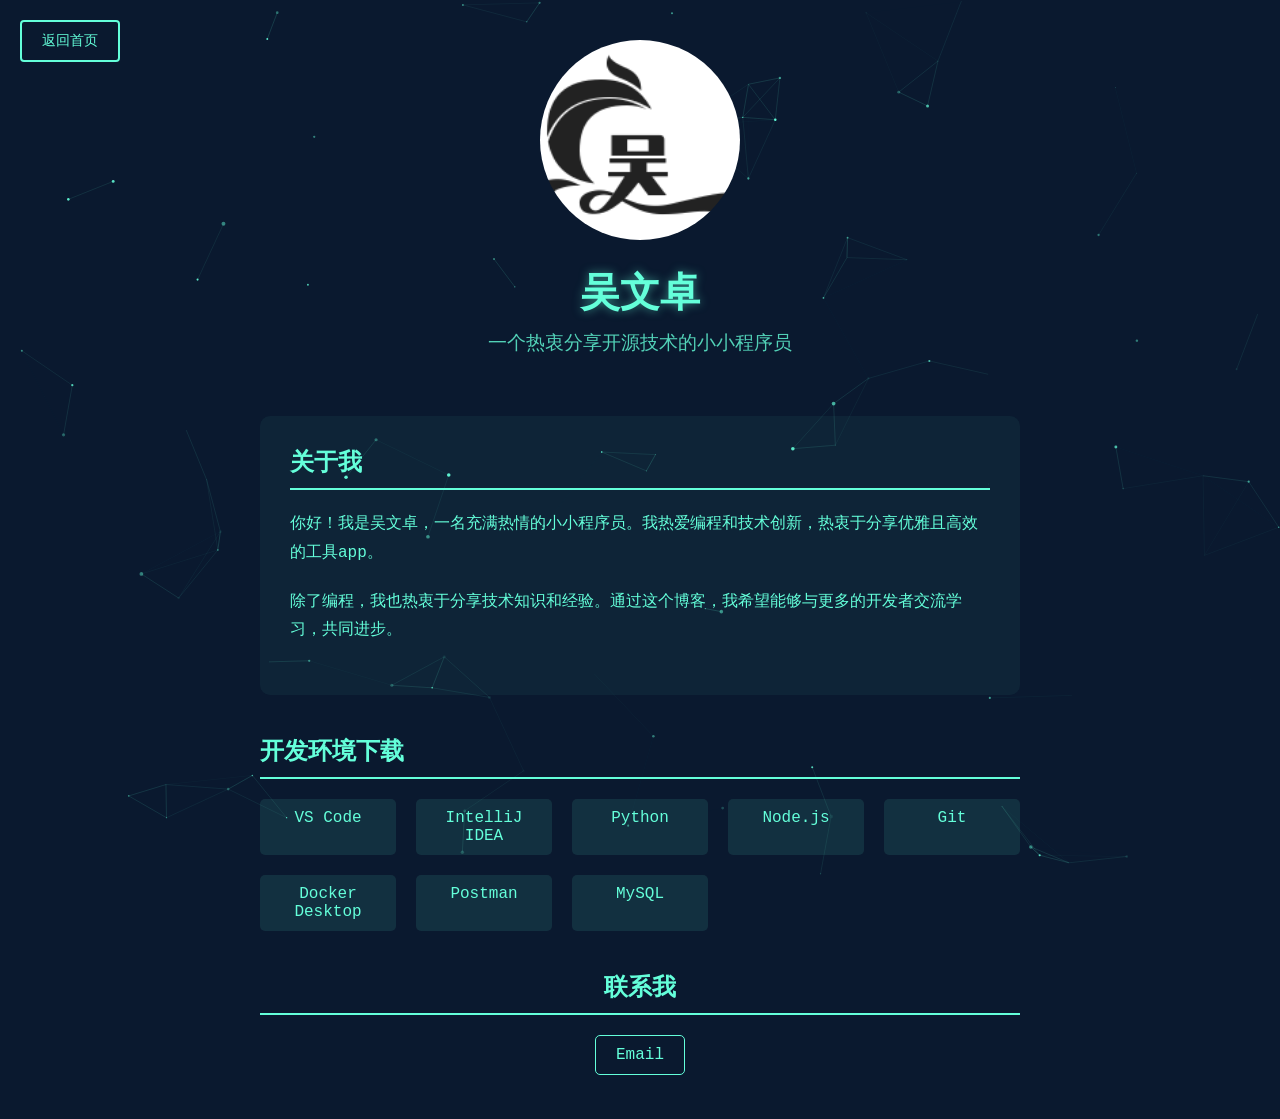
==== about.html @ 619e0585 "全部提交" ====
<!DOCTYPE html>
<html lang="zh-CN">
<head>
    <meta charset="UTF-8">
    <meta name="viewport" content="width=device-width, initial-scale=1.0">
    <title>关于我 - Tech Blog</title>
    <link rel="icon" href="./images/logo2.png" type="image/x-icon">
    <style>
        * {
            margin: 0;
            padding: 0;
            box-sizing: border-box;
            cursor: inherit;
        }

        body {
            font-family: 'Monaco', monospace;
            background-color: #0a192f;
            color: #64ffda;
            overflow-x: hidden;
            min-height: 100vh;
            cursor: url('data:image/svg+xml;utf8,\
                <svg xmlns="http://www.w3.org/2000/svg" width="20" height="20" viewBox="0 0 20 20">\
                    <path fill="%2364ffda" d="M2,2 L12,12 L8,12 L2,18 L2,2"/>\
                </svg>') 2 2, auto;
        }

        #canvas {
            position: fixed;
            top: 0;
            left: 0;
            z-index: 1;
        }

        .content {
            position: relative;
            z-index: 2;
            max-width: 800px;
            margin: 0 auto;
            padding: 40px 20px;
        }

        .back-button {
            position: fixed;
            top: 20px;
            left: 20px;
            padding: 10px 20px;
            background: transparent;
            border: 2px solid #64ffda;
            color: #64ffda;
            cursor: pointer;
            text-decoration: none;
            transition: all 0.3s ease;
            border-radius: 4px;
            font-size: 14px;
            z-index: 1000;
            display: inline-block;
            cursor: url('data:image/svg+xml;utf8,\
                <svg xmlns="http://www.w3.org/2000/svg" width="24" height="24" viewBox="0 0 24 24">\
                    <path fill="%2364ffda" d="M1,12 L1,17 C1,18.1,1.9,19,3,19 L11,19 C12.1,19,13,18.1,13,17 L13,7 L11,7 L11,14 L9,14 L9,5 L7,5 L7,14 L5,14 L5,3 L3,3 L3,14 L1,14 Z"/>\
                </svg>') 1 1, pointer !important;
        }

        .back-button:hover {
            background: rgba(100, 255, 218, 0.1);
            transform: translateY(-2px);
            box-shadow: 0 0 10px rgba(100, 255, 218, 0.2);
        }

        .back-button:active {
            transform: translateY(1px);
        }

        .profile-section {
            text-align: center;
            margin-bottom: 60px;
            opacity: 0;
            transform: translateY(20px);
            animation: fadeInUp 0.8s ease forwards;
        }

        .profile-image {
            width: 200px;
            height: 200px;
            border-radius: 50%;
            margin-bottom: 20px;
            object-fit: cover;
        }

        .name {
            font-size: 2.5em;
            margin-bottom: 10px;
            text-shadow: 0 0 10px rgba(100, 255, 218, 0.5);
            cursor: url('data:image/svg+xml;utf8,\
                <svg xmlns="http://www.w3.org/2000/svg" width="20" height="20" viewBox="0 0 20 20">\
                    <path fill="%2364ffda" d="M8,2 L12,2 L12,4 L13,4 L13,6 L12,6 L12,14 L13,14 L13,16 L12,16 L12,18 L8,18 L8,16 L7,16 L7,14 L8,14 L8,6 L7,6 L7,4 L8,4 Z"/>\
                </svg>') 10 10, text;
        }

        .title {
            font-size: 1.2em;
            margin-bottom: 20px;
            color: rgba(100, 255, 218, 0.8);
            cursor: url('data:image/svg+xml;utf8,\
                <svg xmlns="http://www.w3.org/2000/svg" width="20" height="20" viewBox="0 0 20 20">\
                    <path fill="%2364ffda" d="M8,2 L12,2 L12,4 L13,4 L13,6 L12,6 L12,14 L13,14 L13,16 L12,16 L12,18 L8,18 L8,16 L7,16 L7,14 L8,14 L8,6 L7,6 L7,4 L8,4 Z"/>\
                </svg>') 10 10, text;
        }

        .about-section {
            background: rgba(100, 255, 218, 0.05);
            padding: 30px;
            border-radius: 10px;
            margin-bottom: 40px;
            opacity: 0;
            transform: translateY(20px);
            animation: fadeInUp 0.8s ease forwards;
            animation-delay: 0.3s;
        }

        .section-title {
            font-size: 1.5em;
            margin-bottom: 20px;
            border-bottom: 2px solid #64ffda;
            padding-bottom: 10px;
        }

        .about-text {
            line-height: 1.8;
            margin-bottom: 20px;
            cursor: url('data:image/svg+xml;utf8,\
                <svg xmlns="http://www.w3.org/2000/svg" width="20" height="20" viewBox="0 0 20 20">\
                    <path fill="%2364ffda" d="M8,2 L12,2 L12,4 L13,4 L13,6 L12,6 L12,14 L13,14 L13,16 L12,16 L12,18 L8,18 L8,16 L7,16 L7,14 L8,14 L8,6 L7,6 L7,4 L8,4 Z"/>\
                </svg>') 10 10, text;
        }

        .skills-section {
            opacity: 0;
            transform: translateY(20px);
            animation: fadeInUp 0.8s ease forwards;
            animation-delay: 0.6s;
        }

        .skills-grid {
            display: grid;
            grid-template-columns: repeat(auto-fill, minmax(120px, 1fr));
            gap: 20px;
            margin-top: 20px;
        }

        .skill-item {
            background: rgba(100, 255, 218, 0.1);
            padding: 10px;
            border-radius: 5px;
            text-align: center;
            transition: all 0.3s ease;
            text-decoration: none;
            color: #64ffda;
            display: block;
            cursor: url('data:image/svg+xml;utf8,\
                <svg xmlns="http://www.w3.org/2000/svg" width="24" height="24" viewBox="0 0 24 24">\
                    <path fill="%2364ffda" d="M1,12 L1,17 C1,18.1,1.9,19,3,19 L11,19 C12.1,19,13,18.1,13,17 L13,7 L11,7 L11,14 L9,14 L9,5 L7,5 L7,14 L5,14 L5,3 L3,3 L3,14 L1,14 Z"/>\
                </svg>') 1 1, pointer !important;
        }

        .skill-item:hover {
            transform: translateY(-5px);
            background: rgba(100, 255, 218, 0.2);
            color: #64ffda;
        }

        .contact-section {
            text-align: center;
            margin-top: 40px;
            opacity: 0;
            transform: translateY(20px);
            animation: fadeInUp 0.8s ease forwards;
            animation-delay: 0.9s;
        }

        .social-links {
            display: flex;
            justify-content: center;
            gap: 20px;
            margin-top: 20px;
        }

        .social-link {
            color: #64ffda;
            text-decoration: none;
            padding: 10px 20px;
            border: 1px solid #64ffda;
            border-radius: 5px;
            transition: all 0.3s ease;
            cursor: url('data:image/svg+xml;utf8,\
                <svg xmlns="http://www.w3.org/2000/svg" width="24" height="24" viewBox="0 0 24 24">\
                    <path fill="%2364ffda" d="M1,12 L1,17 C1,18.1,1.9,19,3,19 L11,19 C12.1,19,13,18.1,13,17 L13,7 L11,7 L11,14 L9,14 L9,5 L7,5 L7,14 L5,14 L5,3 L3,3 L3,14 L1,14 Z"/>\
                </svg>') 1 1, pointer !important;
        }

        .social-link:hover {
            background: rgba(100, 255, 218, 0.1);
        }

        @keyframes fadeInUp {
            to {
                opacity: 1;
                transform: translateY(0);
            }
        }

        /* 移动端适配 */
        @media screen and (max-width: 768px) {
            /* 内容区域调整 */
            .content {
                padding: 20px 15px;
            }

            /* 返回按钮调整 */
            .back-button {
                top: 10px;
                left: 10px;
                padding: 8px 15px;
                font-size: 12px;
            }

            /* 个人资料部分 */
            .profile-section {
                margin-bottom: 40px;
                margin-top: 50px;
            }

            .profile-image {
                width: 150px;
                height: 150px;
            }

            .name {
                font-size: 2em;
            }

            .title {
                font-size: 1em;
                padding: 0 20px;
            }

            /* 关于部分 */
            .about-section {
                padding: 20px;
                margin-bottom: 30px;
            }

            .section-title {
                font-size: 1.3em;
                margin-bottom: 15px;
            }

            .about-text {
                font-size: 0.9em;
                line-height: 1.6;
            }

            /* 技能网格 */
            .skills-grid {
                grid-template-columns: repeat(auto-fill, minmax(100px, 1fr));
                gap: 10px;
            }

            .skill-item {
                padding: 8px;
                font-size: 0.9em;
            }

            /* 联系部分 */
            .contact-section {
                margin-top: 30px;
            }

            .social-links {
                flex-direction: column;
                gap: 10px;
            }

            .social-link {
                padding: 8px 15px;
                font-size: 0.9em;
            }

            /* 动画调整 */
            @keyframes fadeInUp {
                to {
                    opacity: 1;
                    transform: translateY(0);
                }
            }
        }

        /* 针对更小屏幕的额外调整 */
        @media screen and (max-width: 320px) {
            .name {
                font-size: 1.8em;
            }

            .title {
                font-size: 0.9em;
            }

            .profile-image {
                width: 120px;
                height: 120px;
            }

            .skills-grid {
                grid-template-columns: repeat(2, 1fr);
            }
        }
    </style>
</head>
<body>
    <canvas id="canvas"></canvas>
    <a href="javascript:void(0)" class="back-button" onclick="goToHome()">返回首页</a>
    
    <div class="content">
        <div class="profile-section">
            <img src="./images/logo.png" alt="吴文卓" class="profile-image">
            <h1 class="name">吴文卓</h1>
            <p class="title">一个热衷分享开源技术的小小程序员</p>
        </div>

        <div class="about-section">
            <h2 class="section-title">关于我</h2>
            <p class="about-text">
                你好！我是吴文卓，一名充满热情的小小程序员。我热爱编程和技术创新，热衷于分享优雅且高效的工具app。
                
            </p>
            <p class="about-text">
                除了编程，我也热衷于分享技术知识和经验。通过这个博客，我希望能够与更多的开发者交流学习，共同进步。
            </p>
        </div>

        <div class="skills-section">
            <h2 class="section-title">开发环境下载</h2>
            <div class="skills-grid">
                <a href="https://code.visualstudio.com/" class="skill-item" target="_blank">VS Code</a>
                <a href="https://www.jetbrains.com/idea/download/" class="skill-item" target="_blank">IntelliJ IDEA</a>
                <a href="https://www.python.org/downloads/" class="skill-item" target="_blank">Python</a>
                <a href="https://nodejs.org/" class="skill-item" target="_blank">Node.js</a>
                <a href="https://git-scm.com/downloads" class="skill-item" target="_blank">Git</a>
                <a href="https://www.docker.com/products/docker-desktop" class="skill-item" target="_blank">Docker Desktop</a>
                <a href="https://www.postman.com/downloads/" class="skill-item" target="_blank">Postman</a>
                <a href="https://www.mysql.com/downloads/" class="skill-item" target="_blank">MySQL</a>
            </div>
        </div>

        <div class="contact-section">
            <h2 class="section-title">联系我</h2>
            <div class="social-links">
                <a href="mailto:853258983@qq.com" class="social-link">Email</a>
            </div>
        </div>
    </div>

    <script>
        // 复用主页的粒子动画代码
        const canvas = document.getElementById('canvas');
        const ctx = canvas.getContext('2d');

        function setCanvasSize() {
            canvas.width = window.innerWidth;
            canvas.height = window.innerHeight;
        }
        setCanvasSize();
        window.addEventListener('resize', setCanvasSize);

        class Particle {
            constructor() {
                this.reset();
            }

            reset() {
                this.x = Math.random() * canvas.width;
                this.y = Math.random() * canvas.height;
                this.vx = (Math.random() - 0.5) * 2;
                this.vy = (Math.random() - 0.5) * 2;
                this.radius = Math.random() * 2;
                this.alpha = Math.random();
            }

            update() {
                this.x += this.vx;
                this.y += this.vy;

                if (this.x < 0 || this.x > canvas.width) this.vx *= -1;
                if (this.y < 0 || this.y > canvas.height) this.vy *= -1;

                this.alpha += (Math.random() - 0.5) * 0.01;
                if (this.alpha <= 0) this.alpha = 0;
                if (this.alpha >= 1) this.alpha = 1;
            }

            draw() {
                ctx.beginPath();
                ctx.arc(this.x, this.y, this.radius, 0, Math.PI * 2);
                ctx.fillStyle = `rgba(100, 255, 218, ${this.alpha})`;
                ctx.fill();
            }
        }

        const particles = Array.from({ length: 100 }, () => new Particle());

        function drawLines() {
            particles.forEach((p1, i) => {
                particles.slice(i + 1).forEach(p2 => {
                    const dx = p1.x - p2.x;
                    const dy = p1.y - p2.y;
                    const distance = Math.sqrt(dx * dx + dy * dy);

                    if (distance < 100) {
                        ctx.beginPath();
                        ctx.moveTo(p1.x, p1.y);
                        ctx.lineTo(p2.x, p2.y);
                        ctx.strokeStyle = `rgba(100, 255, 218, ${0.2 * (1 - distance / 100)})`;
                        ctx.stroke();
                    }
                });
            });
        }

        function animate() {
            ctx.clearRect(0, 0, canvas.width, canvas.height);
            
            particles.forEach(particle => {
                particle.update();
                particle.draw();
            });

            drawLines();
            requestAnimationFrame(animate);
        }

        animate();

        canvas.addEventListener('mousemove', (e) => {
            const mouseX = e.clientX;
            const mouseY = e.clientY;

            particles.push(new Particle());
            if (particles.length > 100) {
                particles.shift();
            }
        });

        // 添加返回首页函数（放在现有 script 标签内的最后）
        function goToHome() {
            window.location.href = 'index.html';
        }

        // 添加点击烟花特效
        function createFirework(x, y) {
            const particles = [];
            const particleCount = 30;
            const colors = ['#64ffda', '#9AECDB', '#26de81'];

            for (let i = 0; i < particleCount; i++) {
                const particle = document.createElement('div');
                particle.style.position = 'fixed';
                particle.style.left = x + 'px';
                particle.style.top = y + 'px';
                particle.style.width = '4px';
                particle.style.height = '4px';
                particle.style.borderRadius = '50%';
                particle.style.backgroundColor = colors[Math.floor(Math.random() * colors.length)];
                particle.style.pointerEvents = 'none';
                particle.style.zIndex = '1000';
                document.body.appendChild(particle);

                const angle = (Math.PI * 2 * i) / particleCount;
                const velocity = 3 + Math.random() * 3;
                const vx = Math.cos(angle) * velocity;
                const vy = Math.sin(angle) * velocity;

                particles.push({
                    element: particle,
                    x: x,
                    y: y,
                    vx: vx,
                    vy: vy,
                    alpha: 1
                });
            }

            let frame = 0;
            const animate = () => {
                frame++;
                let isAlive = false;

                particles.forEach(particle => {
                    if (particle.alpha <= 0) return;

                    particle.x += particle.vx;
                    particle.y += particle.vy;
                    particle.vy += 0.05; // 添加重力效果
                    particle.alpha -= 0.01;

                    particle.element.style.transform = `translate(${particle.x - x}px, ${particle.y - y}px)`;
                    particle.element.style.opacity = particle.alpha;

                    if (particle.alpha > 0) isAlive = true;
                });

                if (isAlive && frame < 200) {
                    requestAnimationFrame(animate);
                } else {
                    particles.forEach(particle => {
                        if (particle.element.parentNode) {
                            particle.element.parentNode.removeChild(particle.element);
                        }
                    });
                }
            };

            requestAnimationFrame(animate);
        }

        // 添加点击事件监听器
        document.addEventListener('click', (e) => {
            // 忽略点击按钮、链接和其他可交互元素
            if (e.target.tagName.toLowerCase() === 'a' || 
                e.target.tagName.toLowerCase() === 'button' ||
                e.target.classList.contains('back-button') ||
                e.target.classList.contains('skill-item') ||
                e.target.classList.contains('social-link') ||
                e.target.classList.contains('profile-image')) {
                return;
            }
            createFirework(e.clientX, e.clientY);
        });
    </script>
</body>
</html>
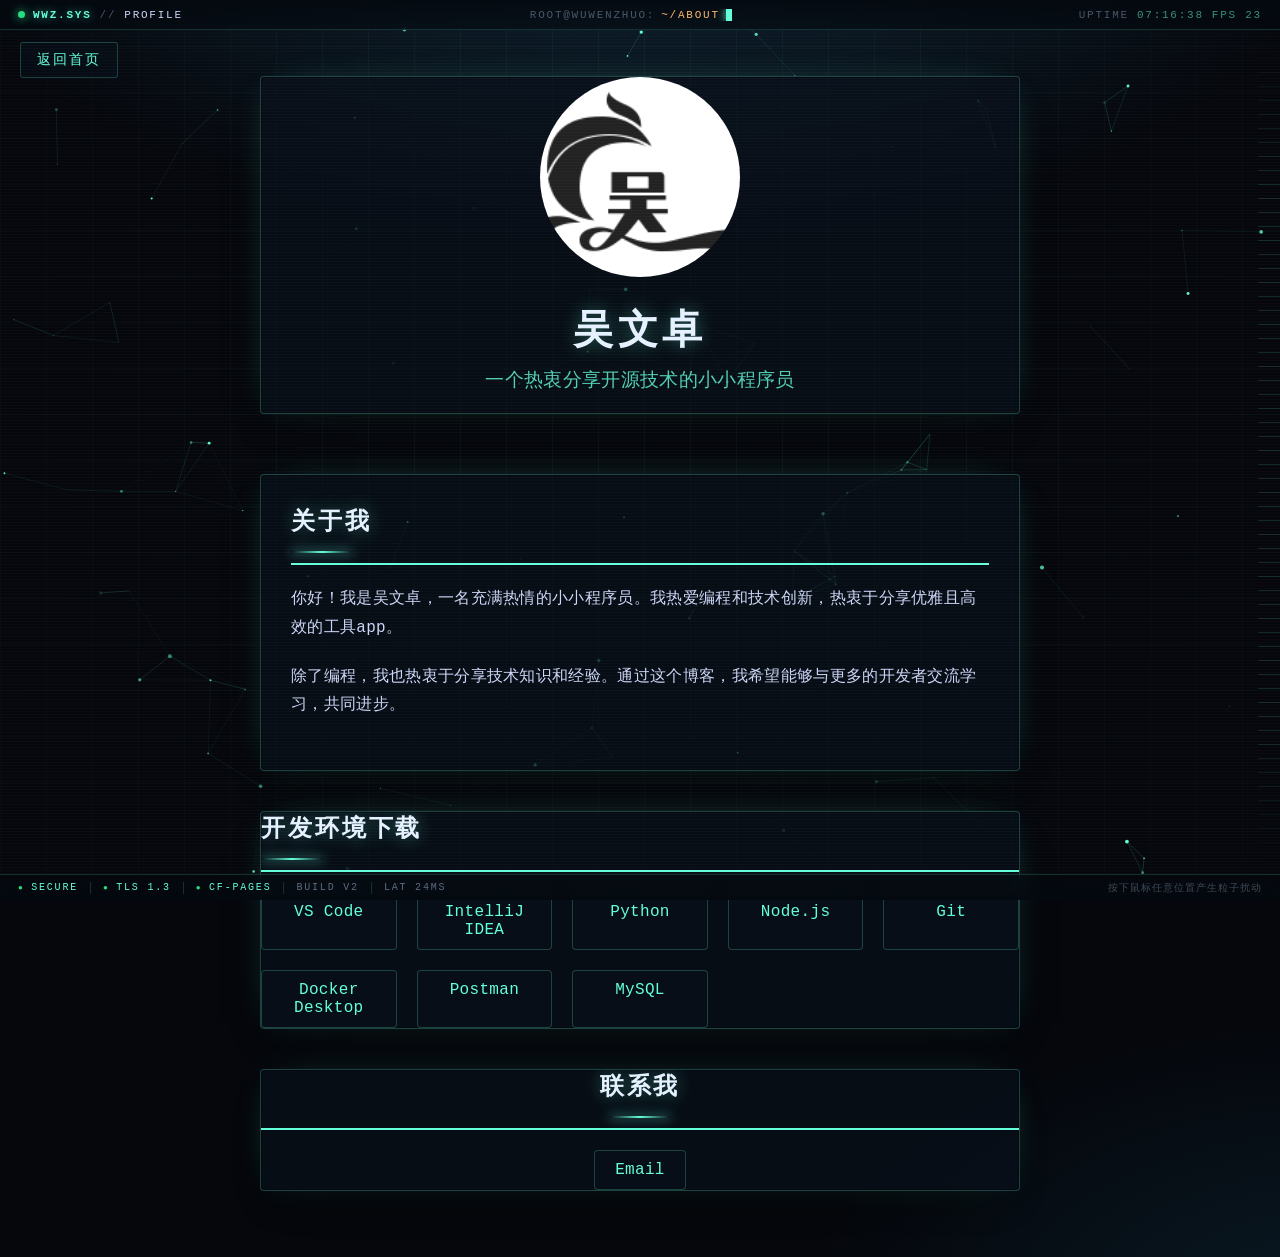
==== commit 34e75d78: "全站升级极客风主题：统一 CSS 主题层 + 自动挂载状态栏 HUD" ====
--- a/about.html
+++ b/about.html
@@ -315,6 +315,7 @@
             }
         }
     </style>
+<link rel="stylesheet" href="./assets/geek.css">
 </head>
 <body>
     <canvas id="canvas"></canvas>
@@ -536,5 +537,6 @@
             createFirework(e.clientX, e.clientY);
         });
     </script>
+<script src="./assets/geek.js"></script>
 </body>
 </html> 
--- a/assets/geek.css
+++ b/assets/geek.css
@@ -0,0 +1,615 @@
+/* ============================================================
+   GEEK THEME  ·  全站统一的极客风主题层
+   加载顺序：本文件放在各页内嵌 <style> 之后，作为覆盖层
+   原则：只改视觉，不改结构、不动功能
+   ============================================================ */
+
+:root {
+    --gk-bg:        #05070c;
+    --gk-bg-2:      #080d15;
+    --gk-panel:     rgba(9, 17, 27, .68);
+    --gk-cyan:      #64ffda;
+    --gk-cyan-soft: rgba(100, 255, 218, .55);
+    --gk-cyan-dim:  rgba(100, 255, 218, .16);
+    --gk-line:      rgba(100, 255, 218, .22);
+    --gk-text:      #ccd6f6;
+    --gk-muted:     #8296b0;
+    --gk-accent:    #ff4d9d;
+    --gk-amber:     #ffb86c;
+    /* 西文用等宽，中文回退到无衬线（必须把中文字体放在 monospace 之前，
+       否则中文会被通用族 monospace 兜底成宋体） */
+    --gk-cn: "Microsoft YaHei UI", "Microsoft YaHei", "微软雅黑",
+             "PingFang SC", "Hiragino Sans GB", "Source Han Sans SC", "Noto Sans CJK SC";
+    --gk-mono: "JetBrains Mono", "Fira Code", "Cascadia Code", ui-monospace,
+               SFMono-Regular, Menlo, Consolas, "Monaco", "Courier New",
+               var(--gk-cn), monospace, sans-serif;
+    --gk-sans: "Microsoft YaHei", "微软雅黑", "PingFang SC", system-ui, sans-serif;
+}
+
+/* ---------- 基础 ---------- */
+* { scrollbar-width: thin; scrollbar-color: var(--gk-cyan-dim) transparent; }
+
+body {
+    position: relative;
+    font-family: var(--gk-mono);
+    color: var(--gk-text);
+    background-color: var(--gk-bg) !important;
+    background-image:
+        radial-gradient(1200px 620px at 50% -10%, rgba(23, 63, 88, .55), transparent 60%),
+        radial-gradient(900px 500px at 105% 105%, rgba(13, 45, 60, .5), transparent 60%);
+    letter-spacing: .02em;
+    -webkit-font-smoothing: antialiased;
+}
+
+/* 背景网格 + 扫描线（纯装饰，不拦截任何点击） */
+body::before,
+body::after {
+    content: "";
+    position: fixed;
+    inset: 0;
+    pointer-events: none;
+    z-index: 0;
+}
+body::before {
+    background-image:
+        linear-gradient(rgba(100, 255, 218, .045) 1px, transparent 1px),
+        linear-gradient(90deg, rgba(100, 255, 218, .045) 1px, transparent 1px);
+    background-size: 46px 46px;
+    mask-image: radial-gradient(circle at 50% 40%, #000 30%, rgba(0,0,0,.35) 100%);
+    -webkit-mask-image: radial-gradient(circle at 50% 40%, #000 30%, rgba(0,0,0,.35) 100%);
+}
+body::after {
+    background: repeating-linear-gradient(
+        to bottom,
+        rgba(255, 255, 255, .022) 0 1px,
+        transparent 1px 3px
+    );
+    z-index: 9998;
+    animation: gkScan 8s linear infinite;
+}
+@keyframes gkScan { from { transform: translateY(0) } to { transform: translateY(3px) } }
+
+/* 主要容器抬到网格层之上 */
+.content, .container, .game-container, .geek-layer {
+    position: relative;
+    z-index: 1;
+}
+
+/* ---------- 滚动条 / 选中 ---------- */
+::-webkit-scrollbar { width: 9px; height: 9px; }
+::-webkit-scrollbar-track { background: rgba(5, 10, 16, .6); }
+::-webkit-scrollbar-thumb {
+    background: linear-gradient(var(--gk-cyan-dim), rgba(100, 255, 218, .35));
+    border-radius: 0;
+    border: 1px solid rgba(100, 255, 218, .25);
+}
+::-webkit-scrollbar-thumb:hover { background: var(--gk-cyan-soft); }
+::selection { background: var(--gk-cyan); color: #04121a; }
+
+/* ---------- 通用文本 ---------- */
+a {
+    color: var(--gk-cyan-soft);
+    text-decoration: none;
+    transition: color .25s ease, text-shadow .25s ease;
+}
+a:hover { color: var(--gk-cyan); text-shadow: 0 0 8px rgba(100, 255, 218, .6); }
+
+h1, h2, h3, h4, h5, h6 { letter-spacing: .06em; color: #e6f1ff; }
+
+code, pre, kbd {
+    font-family: var(--gk-mono) !important;
+    background: rgba(100, 255, 218, .07);
+    border: 1px solid var(--gk-cyan-dim);
+    border-radius: 3px;
+    padding: 1px 5px;
+    color: var(--gk-cyan);
+    font-size: .92em;
+}
+pre { padding: 14px 16px; line-height: 1.65; overflow-x: auto; }
+hr { border: none; border-top: 1px solid var(--gk-cyan-dim); margin: 28px 0; }
+blockquote {
+    border-left: 3px solid var(--gk-cyan);
+    background: rgba(100, 255, 218, .05);
+    margin: 18px 0;
+    padding: 10px 18px;
+    color: var(--gk-muted);
+}
+
+/* ---------- 标题类：终端感 + 微故障 ---------- */
+.section-title, .main-title, .page-title, .post-title, .name {
+    position: relative;
+    font-family: var(--gk-mono) !important;
+    font-weight: 700 !important;
+    letter-spacing: .12em !important;
+    color: #e6f1ff !important;
+    text-shadow: 0 0 18px rgba(100, 255, 218, .35);
+}
+.section-title::after, .main-title::after, .page-title::after {
+    content: "";
+    display: block;
+    width: 62px;
+    height: 2px;
+    margin: 14px auto 0;
+    background: linear-gradient(90deg, transparent, var(--gk-cyan), transparent);
+    box-shadow: 0 0 12px var(--gk-cyan);
+}
+/* 悬停故障（仅在带 data-text 或通用标题上做轻微色散，不影响可读性） */
+.section-title:hover, .main-title:hover, .page-title:hover {
+    text-shadow:
+        2px 0 var(--gk-accent),
+        -2px 0 rgba(100, 255, 218, .9),
+        0 0 22px rgba(100, 255, 218, .45);
+}
+
+/* ---------- 面板：fieldset .fl / .music-section 等 ---------- */
+.fl, .music-section, .about-section, .profile-section,
+.skills-section, .contact-section, .search-section {
+    position: relative;
+    background: var(--gk-panel) !important;
+    border: 1px solid var(--gk-line) !important;
+    border-radius: 4px !important;
+    box-shadow: 0 0 0 1px rgba(4, 8, 14, .6) inset,
+                0 18px 45px -25px rgba(0, 0, 0, .9),
+                0 0 40px -22px rgba(100, 255, 218, .45) !important;
+    backdrop-filter: blur(3px);
+    overflow: hidden;
+}
+/* 面板四角的 L 形装饰 */
+.fl::before, .fl::after,
+.music-section::before, .music-section::after {
+    content: "";
+    position: absolute;
+    width: 14px; height: 14px;
+    border: 1px solid var(--gk-cyan);
+    opacity: .55;
+    pointer-events: none;
+}
+.fl::before, .music-section::before {
+    top: 6px; left: 6px;
+    border-right: none; border-bottom: none;
+}
+.fl::after, .music-section::after {
+    bottom: 6px; right: 6px;
+    border-left: none; border-top: none;
+}
+.fl:hover, .music-section:hover {
+    border-color: rgba(100, 255, 218, .4) !important;
+    box-shadow: 0 0 0 1px var(--gk-cyan-dim) inset,
+                0 22px 55px -25px #000,
+                0 0 60px -18px rgba(100, 255, 218, .6) !important;
+}
+.fl legend, .music-section legend {
+    font-family: var(--gk-mono);
+    letter-spacing: .18em !important;
+    text-transform: uppercase;
+    color: var(--gk-cyan) !important;
+    text-shadow: 0 0 10px rgba(100, 255, 218, .5);
+    border: 1px solid var(--gk-cyan-dim);
+    border-radius: 3px;
+    background: rgba(8, 16, 26, .9);
+}
+.fl legend::before { content: "// "; color: var(--gk-accent); opacity: .85; }
+
+/* ---------- 工具链接按钮 .bg ---------- */
+#urls div, .url-item { position: relative; }
+#urls div a.bg, a.bg {
+    position: relative;
+    border: 1px solid transparent !important;
+    border-radius: 3px;
+    background:
+        linear-gradient(180deg, rgba(100, 255, 218, .05), rgba(100, 255, 218, .015)) !important;
+    color: var(--gk-muted) !important;
+    font-family: var(--gk-mono);
+    letter-spacing: .04em;
+    overflow: hidden;
+    transition: color .25s ease, transform .25s ease, border-color .25s ease, box-shadow .3s ease !important;
+}
+#urls div a.bg::before, a.bg::before {
+    content: "";
+    position: absolute;
+    left: 0; top: 0; bottom: 0;
+    width: 2px;
+    background: var(--gk-cyan);
+    transform: scaleY(0);
+    transform-origin: top;
+    transition: transform .28s ease;
+    box-shadow: 0 0 10px var(--gk-cyan);
+}
+#urls div a.bg:hover, a.bg:hover {
+    color: var(--gk-cyan) !important;
+    border-color: var(--gk-line) !important;
+    transform: translateY(-3px);
+    box-shadow: 0 8px 22px -12px rgba(100, 255, 218, .8),
+                0 0 22px -8px rgba(100, 255, 218, .35);
+    background: linear-gradient(180deg, rgba(100, 255, 218, .12), rgba(100, 255, 218, .03)) !important;
+}
+#urls div a.bg:hover::before, a.bg:hover::before { transform: scaleY(1); }
+/* hover 时一道光扫过 */
+#urls div a.bg::after, a.bg::after {
+    content: "" !important;
+    position: absolute;
+    top: 0; left: -60%;
+    width: 45%; height: 100%;
+    background: linear-gradient(90deg, transparent, rgba(100, 255, 218, .18), transparent);
+    transform: skewX(-20deg);
+    transition: left .55s ease;
+    bottom: auto;
+}
+#urls div a.bg:hover::after, a.bg:hover::after { left: 115%; }
+
+/* ---------- 首页导航按钮 ---------- */
+.nav-button {
+    font-family: var(--gk-mono) !important;
+    letter-spacing: .16em !important;
+    text-transform: uppercase;
+    background: rgba(8, 16, 26, .55) !important;
+    border: 1px solid var(--gk-cyan) !important;
+    border-radius: 3px !important;
+    box-shadow: 0 0 18px -6px rgba(100, 255, 218, .7),
+                0 0 0 1px rgba(100, 255, 218, .1) inset;
+    backdrop-filter: blur(4px);
+}
+.nav-button:hover {
+    color: #04121a !important;
+    background: var(--gk-cyan) !important;
+    box-shadow: 0 0 28px -4px var(--gk-cyan), 0 0 60px -10px rgba(100, 255, 218, .7);
+    text-shadow: none;
+}
+.nav-button::before {
+    background: radial-gradient(circle, rgba(100, 255, 218, .28), transparent 70%) !important;
+}
+
+/* ---------- 返回按钮 ---------- */
+.back-home, .back-button, .back-blog {
+    display: inline-block;
+    font-family: var(--gk-mono) !important;
+    letter-spacing: .14em;
+    padding: 8px 16px;
+    border: 1px solid var(--gk-line);
+    border-radius: 3px;
+    background: rgba(8, 16, 26, .6);
+    backdrop-filter: blur(4px);
+    transition: all .25s ease;
+}
+.back-home:hover, .back-button:hover, .back-blog:hover {
+    border-color: var(--gk-cyan);
+    box-shadow: 0 0 18px -6px var(--gk-cyan);
+    transform: translateX(-3px);
+}
+
+/* ---------- 博客文章卡片 ---------- */
+.article-item {
+    position: relative;
+    background: var(--gk-panel) !important;
+    border: 1px solid var(--gk-line) !important;
+    border-radius: 4px;
+    overflow: hidden;
+    transition: transform .3s ease, border-color .3s ease, box-shadow .3s ease;
+}
+.article-item::before {
+    content: "";
+    position: absolute;
+    inset: 0 auto 0 0;
+    width: 2px;
+    background: linear-gradient(var(--gk-cyan), transparent);
+    opacity: 0;
+    transition: opacity .3s ease;
+}
+.article-item:hover {
+    transform: translateY(-4px);
+    border-color: rgba(100, 255, 218, .45) !important;
+    box-shadow: 0 20px 45px -25px #000, 0 0 40px -15px rgba(100, 255, 218, .55);
+}
+.article-item:hover::before { opacity: 1; }
+.article-title { font-family: var(--gk-mono); letter-spacing: .05em; }
+.article-title:hover { text-shadow: 0 0 12px rgba(100, 255, 218, .7); }
+.article-meta, .post-meta { font-family: var(--gk-mono); color: var(--gk-muted); letter-spacing: .08em; }
+.article-excerpt, .post-body p { color: var(--gk-muted); line-height: 1.85; }
+
+.tag, .STYLE2 {
+    font-family: var(--gk-mono) !important;
+    background: rgba(100, 255, 218, .08) !important;
+    color: var(--gk-cyan) !important;
+    border: 1px solid var(--gk-cyan-dim) !important;
+    border-radius: 2px;
+    letter-spacing: .1em;
+}
+
+/* ---------- 游戏卡片 / 技能项 ---------- */
+.game-card, .skill-item, .social-link {
+    background: var(--gk-panel) !important;
+    border: 1px solid var(--gk-line) !important;
+    border-radius: 4px;
+    transition: transform .3s ease, box-shadow .3s ease, border-color .3s ease;
+}
+.game-card:hover, .skill-item:hover, .social-link:hover {
+    transform: translateY(-5px);
+    border-color: rgba(100, 255, 218, .5) !important;
+    box-shadow: 0 18px 40px -22px #000, 0 0 35px -12px rgba(100, 255, 218, .6);
+}
+.game-title { font-family: var(--gk-mono); letter-spacing: .08em; }
+
+/* ---------- 表单控件（搜索框 / 输入 / 选择） ---------- */
+#searchBar, input[type="text"], input[type="search"], select, textarea {
+    background: rgba(5, 10, 16, .75) !important;
+    border: 1px solid var(--gk-line) !important;
+    color: var(--gk-text) !important;
+    font-family: var(--gk-mono) !important;
+    border-radius: 3px !important;
+    transition: border-color .25s ease, box-shadow .25s ease;
+}
+#searchBar:focus, input[type="text"]:focus, textarea:focus, select:focus {
+    border-color: var(--gk-cyan) !important;
+    box-shadow: 0 0 0 1px var(--gk-cyan-dim), 0 0 22px -8px var(--gk-cyan) !important;
+    outline: none;
+}
+button, .control-btn {
+    font-family: var(--gk-mono) !important;
+    letter-spacing: .12em;
+    border-radius: 3px;
+}
+
+/* ---------- 表格 ---------- */
+table { border-collapse: collapse; }
+th {
+    font-family: var(--gk-mono) !important;
+    letter-spacing: .12em;
+    text-transform: uppercase;
+    color: var(--gk-cyan) !important;
+    background: rgba(100, 255, 218, .06);
+    border-bottom: 1px solid var(--gk-cyan-dim) !important;
+}
+td { border-bottom: 1px solid rgba(100, 255, 218, .08); }
+
+/* ---------- 图片：保留原样，只加轻微发光 ---------- */
+img { transition: filter .3s ease, transform .3s ease; }
+img:hover { filter: brightness(1.08) drop-shadow(0 0 10px rgba(100, 255, 218, .35)); }
+
+/* ---------- 页面入场：整体淡入上浮（不干扰已存在的自定义动画） ---------- */
+.content { animation: gkFade .6s ease both; }
+@keyframes gkFade {
+    from { opacity: 0; transform: translateY(10px); }
+    to   { opacity: 1; transform: none; }
+}
+
+/* ---------- 响应式 ---------- */
+@media (max-width: 768px) {
+    body::before { background-size: 32px 32px; }
+    .nav-button { letter-spacing: .1em !important; }
+}
+
+@media (prefers-reduced-motion: reduce) {
+    body::after { animation: none; }
+    .content { animation: none; }
+}
+
+/* ============================================================
+   GEEK HUD  ·  顶部状态条 / 底部状态栏 / 侧边刻度（由 geek.js 挂载）
+   ============================================================ */
+.gk-hud {
+    position: fixed;
+    top: 0; left: 0; right: 0;
+    height: 30px;
+    z-index: 9999;
+    display: flex;
+    align-items: center;
+    justify-content: space-between;
+    padding: 0 18px;
+    font-family: var(--gk-mono);
+    font-size: 11px;
+    letter-spacing: .16em;
+    text-transform: uppercase;
+    color: var(--gk-muted);
+    background: linear-gradient(180deg, rgba(4, 9, 15, .92), rgba(4, 9, 15, .55));
+    border-bottom: 1px solid var(--gk-cyan-dim);
+    backdrop-filter: blur(6px);
+    pointer-events: none;
+    user-select: none;
+}
+.gk-hud-side { display: flex; align-items: center; gap: 8px; }
+.gk-hud-mid {
+    display: flex; align-items: center; gap: 6px;
+    color: var(--gk-cyan-soft);
+    overflow: hidden;
+    white-space: nowrap;
+}
+.gk-brand { color: var(--gk-cyan); text-shadow: 0 0 10px rgba(100, 255, 218, .6); font-weight: 700; }
+.gk-page { color: var(--gk-text); }
+.gk-dim { color: rgba(130, 150, 176, .55); }
+.gk-path { color: var(--gk-amber); }
+.gk-caret {
+    display: inline-block;
+    width: 6px; height: 12px;
+    background: var(--gk-cyan);
+    box-shadow: 0 0 8px var(--gk-cyan);
+    animation: gkBlink 1.1s step-end infinite;
+}
+@keyframes gkBlink { from, to { opacity: 1 } 50% { opacity: 0 } }
+.gk-clock, .gk-fps { color: var(--gk-cyan-soft); }
+.gk-dot {
+    width: 7px; height: 7px;
+    border-radius: 50%;
+    background: #26de81;
+    box-shadow: 0 0 10px #26de81;
+    animation: gkPulse 1.8s ease-in-out infinite;
+}
+@keyframes gkPulse {
+    0%, 100% { opacity: 1; transform: scale(1); }
+    50%      { opacity: .35; transform: scale(.75); }
+}
+
+.gk-statusbar {
+    position: fixed;
+    bottom: 0; left: 0; right: 0;
+    height: 26px;
+    z-index: 9999;
+    display: flex;
+    align-items: center;
+    gap: 12px;
+    padding: 0 18px;
+    font-family: var(--gk-mono);
+    font-size: 10px;
+    letter-spacing: .18em;
+    text-transform: uppercase;
+    color: rgba(130, 150, 176, .7);
+    background: linear-gradient(0deg, rgba(4, 9, 15, .92), rgba(4, 9, 15, .5));
+    border-top: 1px solid var(--gk-cyan-dim);
+    backdrop-filter: blur(6px);
+    pointer-events: none;
+    user-select: none;
+}
+.gk-stat { white-space: nowrap; }
+.gk-ok { color: var(--gk-cyan); }
+.gk-ok::before { content: "● "; font-size: 8px; color: #26de81; }
+.gk-sep { width: 1px; height: 12px; background: var(--gk-cyan-dim); }
+.gk-tip { margin-left: auto; color: rgba(130, 150, 176, .45); letter-spacing: .1em; }
+
+.gk-ruler {
+    position: fixed;
+    right: 0; top: 30px; bottom: 26px;
+    width: 22px;
+    z-index: 9997;
+    pointer-events: none;
+    user-select: none;
+    background: repeating-linear-gradient(
+        to bottom,
+        rgba(100, 255, 218, .28) 0 1px,
+        transparent 1px 14px
+    );
+    mask-image: linear-gradient(to bottom, transparent, #000 18%, #000 82%, transparent);
+    -webkit-mask-image: linear-gradient(to bottom, transparent, #000 18%, #000 82%, transparent);
+    opacity: .5;
+}
+
+@media (max-width: 900px) {
+    .gk-hud-mid { display: none; }
+    .gk-tip { display: none; }
+    .gk-ruler { display: none; }
+}
+
+/* ============================================================
+   首页专属增强：故障标题 / 头像扫描环 / 按钮方括号
+   ============================================================ */
+.typing-text-1 { color: #e6f1ff; }
+/* 打字动画：改用等宽字体后字距变化，重设目标宽度避免裁掉末字 */
+.glitch-title { letter-spacing: .08em !important; }
+.typing-text-1 {
+    animation: gkTyping1 3.5s steps(40, end) forwards,
+               blink-caret .75s step-end infinite;
+}
+.typing-text-2 {
+    animation: gkTyping2 3.5s steps(40, end) forwards,
+               blink-caret .75s step-end infinite;
+    animation-delay: 3.5s;
+}
+@keyframes gkTyping1 { from { width: 0 } to { width: 9.9em } }
+@keyframes gkTyping2 { from { width: 0; opacity: 1 } to { width: 10.4em; opacity: 1 } }
+.glitch-title[data-text] { position: relative; }
+.glitch-title[data-text]::before,
+.glitch-title[data-text]::after {
+    content: attr(data-text);
+    position: absolute;
+    left: 0; top: 0;
+    width: 100%;
+    overflow: hidden;
+    opacity: 0;
+    pointer-events: none;
+}
+.glitch-title[data-text]::before {
+    color: var(--gk-accent);
+    animation: gkGlitchA 7s steps(1) infinite;
+    animation-delay: 4.2s;
+}
+.glitch-title[data-text]::after {
+    color: var(--gk-cyan);
+    animation: gkGlitchB 7s steps(1) infinite;
+    animation-delay: 4.2s;
+}
+@keyframes gkGlitchA {
+    0%, 90%, 100%  { opacity: 0; transform: none; clip-path: none; }
+    91%            { opacity: .85; transform: translate(-3px, 1px) skewX(-8deg); clip-path: inset(12% 0 58% 0); }
+    93%            { opacity: .85; transform: translate(2px, -2px); clip-path: inset(52% 0 22% 0); }
+    95%            { opacity: .85; transform: translate(-2px, 0); clip-path: inset(74% 0 6% 0); }
+    96.5%          { opacity: 0; }
+}
+@keyframes gkGlitchB {
+    0%, 90%, 100%  { opacity: 0; transform: none; }
+    91.5%          { opacity: .7; transform: translate(3px, -1px) skewX(6deg); }
+    93.5%          { opacity: .7; transform: translate(-3px, 2px); }
+    96%            { opacity: 0; }
+}
+
+/* 头像：外圈旋转扫描 */
+.avatar-container { position: relative; width: 120px; height: 120px; margin: 0 auto 30px; }
+.avatar-container::before,
+.avatar-container::after {
+    content: "";
+    position: absolute;
+    border-radius: 50%;
+    pointer-events: none;
+}
+.avatar-container::before {
+    inset: -12px;
+    border: 1px dashed rgba(100, 255, 218, .45);
+    animation: gkSpin 14s linear infinite;
+}
+.avatar-container::after {
+    inset: -20px;
+    border: 1px solid rgba(100, 255, 218, .18);
+    border-top-color: var(--gk-cyan);
+    border-right-color: transparent;
+    animation: gkSpin 6s linear infinite reverse;
+}
+@keyframes gkSpin { to { transform: rotate(360deg) } }
+.avatar {
+    border: 1px solid var(--gk-cyan) !important;
+    box-shadow: 0 0 30px -8px var(--gk-cyan), 0 0 0 6px rgba(100, 255, 218, .06);
+}
+
+/* 头像容器在窄屏跟随缩小 */
+@media (max-width: 768px) { .avatar-container { width: 80px; height: 80px; } }
+@media (max-width: 320px) { .avatar-container { width: 70px; height: 70px; } }
+@media (max-height: 500px) and (orientation: landscape) {
+    .avatar-container { width: 60px; height: 60px; margin-bottom: 10px; }
+}
+
+@media (prefers-reduced-motion: reduce) {
+    .gk-caret, .gk-dot, .avatar-container::before, .avatar-container::after { animation: none; }
+    .glitch-title[data-text]::before, .glitch-title[data-text]::after { display: none; }
+}
+
+/* ============================================================
+   布局让位：顶部状态条 30px + 返回按钮，避免遮挡
+   ============================================================ */
+.content, .container { padding-top: 76px !important; }
+.back-home, .back-button, .back-blog { top: 42px !important; z-index: 9998; }
+
+/* 首页内容本身居中，只做小幅下移即可 */
+.content .nav-buttons { margin-top: 40px; }
+
+/* 关于页：左对齐标题的下划线跟随左侧对齐 */
+.about-section .section-title::after,
+.skills-section .section-title::after { margin-left: 0; }
+
+/* 全屏游戏页不做任何让位 */
+body.gk-game .content, body.gk-game .container { padding-top: 0 !important; }
+
+@media (max-width: 768px) {
+    .content, .container { padding-top: 62px !important; }
+    .back-home, .back-button, .back-blog { top: 36px !important; }
+}
+
+/* 底部状态条让位（首页为 100vh 全屏布局，必须排除） */
+body:not(.gk-home):not(.gk-game) { padding-bottom: 26px; }
+
+/* ---------- 后台页：只保留基础氛围，避免影响密集表单 ---------- */
+body.geek-admin .panel,
+body.geek-admin .card {
+    background: var(--gk-panel) !important;
+    border-color: var(--gk-line) !important;
+    border-radius: 4px;
+}
+body.geek-admin input,
+body.geek-admin textarea,
+body.geek-admin select { font-family: var(--gk-mono) !important; }
+body.geek-admin::-webkit-scrollbar-thumb { background: var(--gk-cyan-dim); }
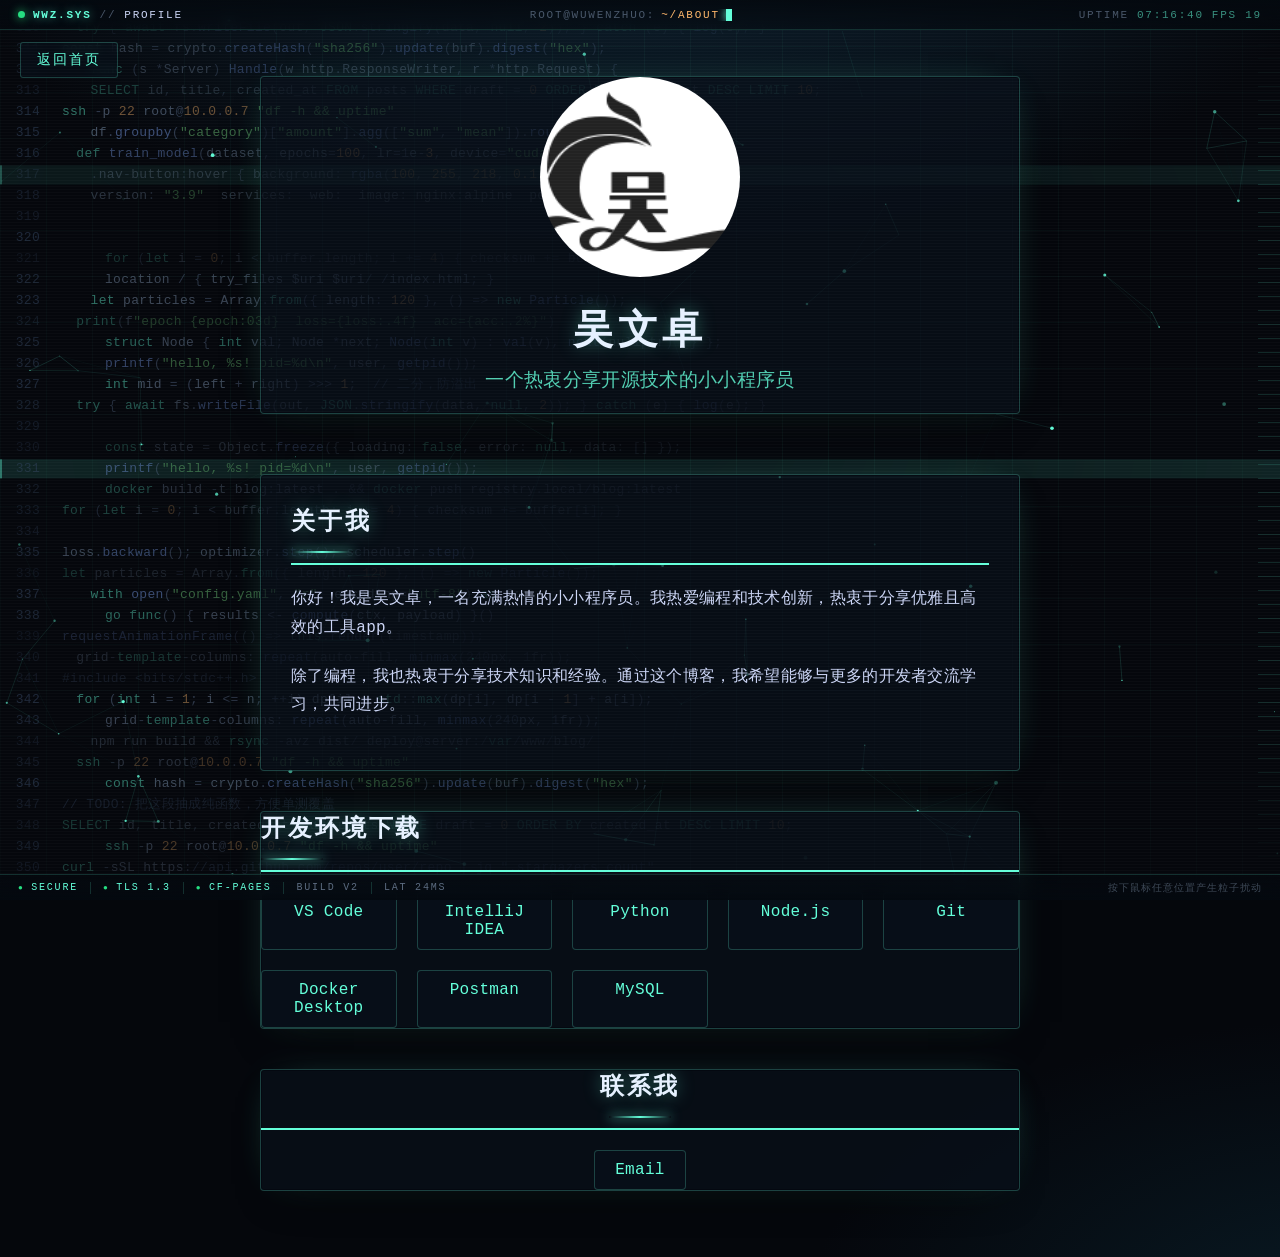
==== commit dd29c7f8: "feat: 全站代码雨背景 + 同步 geek 极客主题层 - 新增 code-rain.js：代码行从上到下循环滚动的极客风背景（速度/亮度/中心柔化可配置，支持 ?nocoderain=1 关闭）" ====
--- a/about.html
+++ b/about.html
@@ -538,5 +538,6 @@
         });
     </script>
 <script src="./assets/geek.js"></script>
+<script src="./code-rain.js"></script>
 </body>
 </html> 
